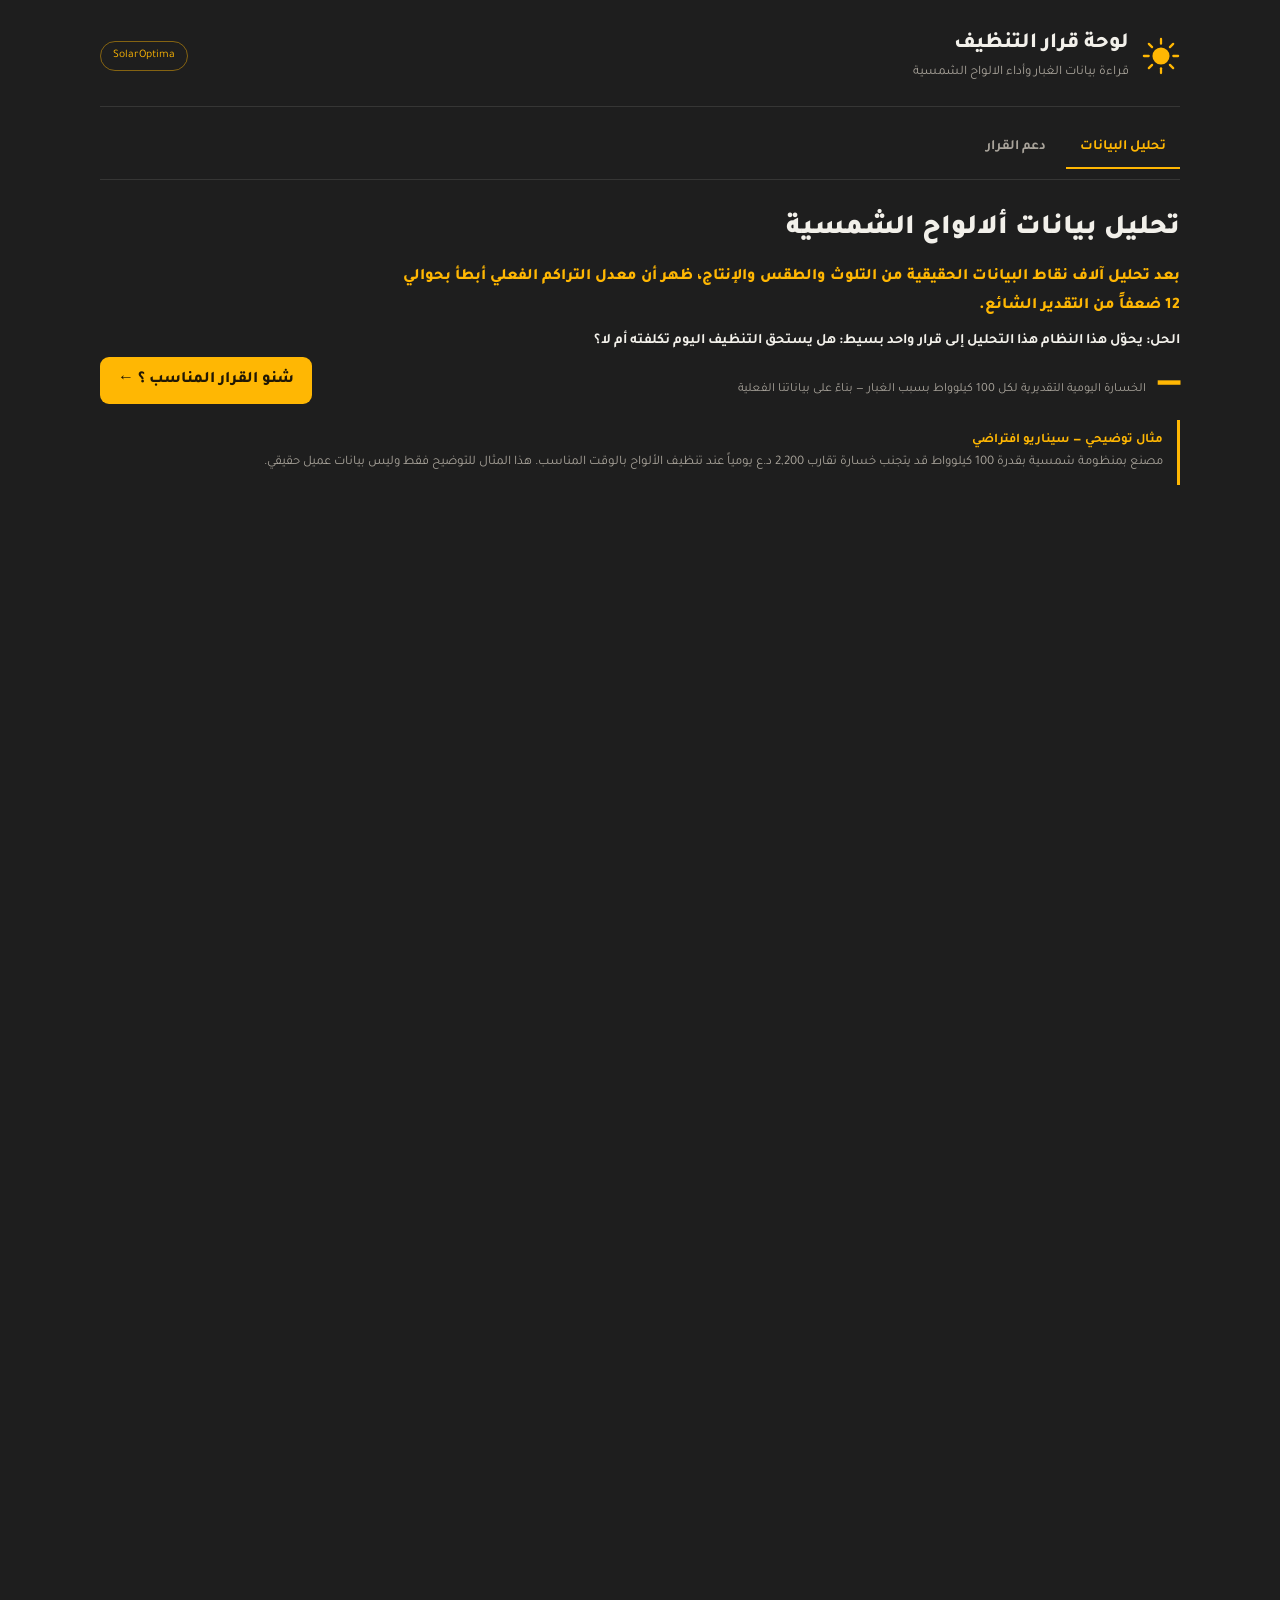
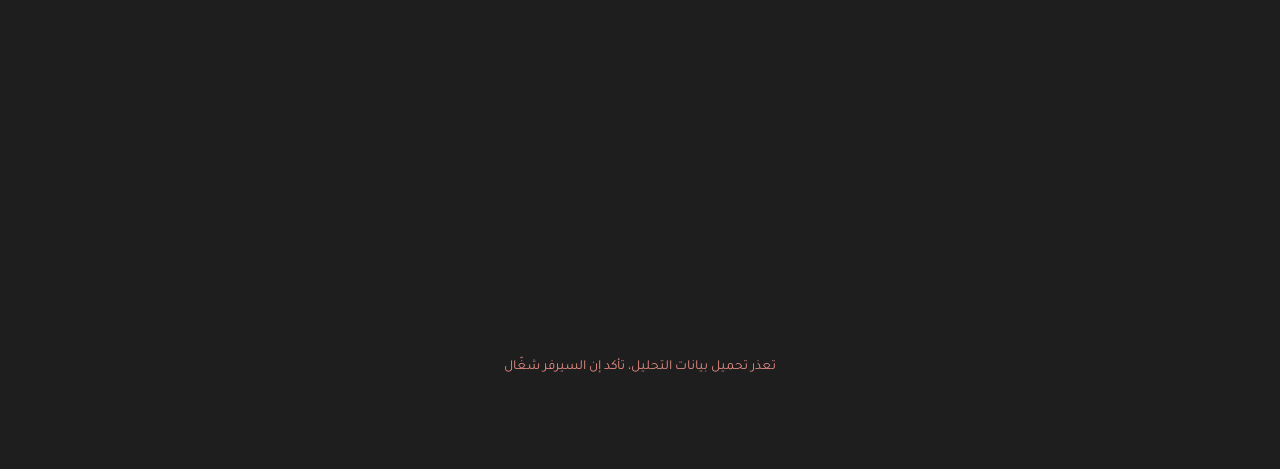
==== templates/analysis.html @ eaca75bf "Real data-driven analysis + full decision support UX polish - استبدال معدل تراكم الغبار التقديري (1." ====
<!DOCTYPE html>
<html lang="ar" dir="rtl">
<head>
<meta charset="UTF-8">
<meta name="viewport" content="width=device-width, initial-scale=1, viewport-fit=cover">
<title>SolarOptima - تحليل البيانات</title>
<link rel="icon" href="data:image/svg+xml,%3Csvg xmlns='http://www.w3.org/2000/svg' viewBox='0 0 64 64'%3E%3Ccircle cx='32' cy='32' r='13' fill='%23FFB703'/%3E%3Cg stroke='%23FFB703' stroke-width='5' stroke-linecap='round'%3E%3Cpath d='M32 5v10M32 49v10M5 32h10M49 32h10M13 13l7 7M44 44l7 7M51 13l-7 7M20 44l-7 7'/%3E%3C/g%3E%3C/svg%3E">
<link rel="preconnect" href="https://fonts.googleapis.com">
<link rel="preconnect" href="https://fonts.gstatic.com" crossorigin>
<link href="https://fonts.googleapis.com/css2?family=Tajawal:wght@300;400;500;700;800;900&display=swap" rel="stylesheet">
<script src="{{ url_for('static', filename='echarts.min.js') }}"></script>
<script src="/assets/particles.js"></script>
<style>
  :root{--bg:#1E1E1E;--panel:#252525;--panel-raised:#2D2D2D;--gold:#FFB703;--orange:#F08A24;--teal:#2EC4B6;--green:#3A8F68;--text:#F2F0EA;--muted:#A8A39A;--line:rgba(242,240,234,.11)}
  *{box-sizing:border-box}
  html,body{margin:0;min-height:100%;background:var(--bg);color:var(--text);font-family:'Tajawal','Segoe UI',Tahoma,Arial,sans-serif}
  body{line-height:1.55}
  .wrap{max-width:1120px;margin:0 auto;padding:28px 20px 56px}
  header{display:flex;align-items:center;justify-content:space-between;gap:18px;border-bottom:1px solid var(--line);padding-bottom:22px;margin-bottom:22px}
  .brand{display:flex;align-items:center;gap:13px}.sun{width:38px;height:38px;flex:none}.brand h1{font-size:1.35rem;margin:0;font-weight:800}.brand p{margin:2px 0 0;color:var(--muted);font-size:.82rem}
  .badge{color:var(--gold);border:1px solid rgba(255,183,3,.45);padding:5px 12px;border-radius:100px;font-size:.72rem;white-space:nowrap}
  .tabs{display:flex;gap:6px;margin-bottom:28px;border-bottom:1px solid var(--line);padding-bottom:10px}.tab{color:var(--muted);text-decoration:none;font-size:.88rem;font-weight:700;padding:8px 14px;border-bottom:2px solid transparent}.tab:hover,.tab.active{color:var(--gold);border-bottom-color:var(--gold)}
  .intro{display:flex;align-items:end;justify-content:space-between;gap:20px;margin-bottom:24px}.intro h2{font-size:1.75rem;margin:0 0 12px;font-weight:900}.story{max-width:780px}.story-line{margin:0 0 8px;font-size:.9rem;line-height:1.8}.story-problem{color:var(--muted)}.story-evidence{color:var(--gold);font-weight:800;font-size:1rem}.story-solution{color:var(--text);font-weight:700;margin-bottom:0}.decision-link{background:var(--gold);color:#211805;text-decoration:none;font-weight:800;padding:11px 18px;border-radius:9px;white-space:nowrap;transition:background .15s}.decision-link:hover{background:#ffc533}
  .example-note{color:var(--muted);border-right:3px solid var(--gold);padding:10px 14px;margin:-8px 0 24px;font-size:.82rem;line-height:1.7}.example-note strong{color:var(--gold);display:block}
  .impact-summary{display:flex;align-items:baseline;gap:12px;margin:12px 0 0}.impact-value{font-size:2.35rem;line-height:1;font-weight:900;color:var(--gold)}.impact-label{font-size:.78rem;color:var(--muted)}
  .charts{display:grid;grid-template-columns:minmax(0,1fr);gap:16px}.card{background:var(--panel);border:1px solid var(--line);border-radius:14px;padding:19px 20px;min-width:0}.card h3{font-size:1rem;margin:0 0 4px;font-weight:800}.card .sub{font-size:.78rem;color:var(--gold);min-height:24px;margin-bottom:2px}.chart{height:360px;width:100%}.chart-note{color:var(--muted);font-size:.72rem;line-height:1.6;margin:0}.weather-card .chart{height:340px}.comparison-note{color:var(--muted);font-size:.78rem;line-height:1.7;margin:0}
  .reveal{opacity:0;transform:translateY(20px);transition:opacity .5s ease,transform .5s ease;transition-delay:var(--reveal-delay,0ms)}.reveal.is-visible{opacity:1;transform:translateY(0)}
  .status{color:var(--muted);font-size:.86rem;text-align:center;padding:35px 0}.status.error{color:#e48c84}
  footer{text-align:center;color:var(--muted);font-size:.74rem;margin-top:34px}
  @media(max-width:1024px){.wrap{padding-inline:18px}.chart{height:340px}.weather-card .chart{height:320px}}
  @media(max-width:760px){.wrap{padding:20px 14px 40px}header,.intro{align-items:flex-start;flex-direction:column}.badge{display:none}.charts{grid-template-columns:1fr}.chart{height:300px}.weather-card .chart{height:290px}.decision-link{width:100%;text-align:center}.intro h2{font-size:1.5rem}}
  @media(prefers-reduced-motion:reduce){.reveal{opacity:1;transform:none;transition:none}}
</style>
</head>
<body>
<div class="wrap">
  <header>
    <div class="brand">
      <svg class="sun" viewBox="0 0 40 40" fill="none" aria-hidden="true"><circle cx="20" cy="20" r="9" fill="#FFB703"/><g stroke="#FFB703" stroke-width="2.4" stroke-linecap="round"><line x1="20" y1="2" x2="20" y2="7"/><line x1="20" y1="33" x2="20" y2="38"/><line x1="2" y1="20" x2="7" y2="20"/><line x1="33" y1="20" x2="38" y2="20"/><line x1="7.2" y1="7.2" x2="10.6" y2="10.6"/><line x1="29.4" y1="29.4" x2="32.8" y2="32.8"/><line x1="32.8" y1="7.2" x2="29.4" y2="10.6"/><line x1="10.6" y1="29.4" x2="7.2" y2="32.8"/></g></svg>
      <div><h1>لوحة قرار التنظيف </h1><p>قراءة بيانات الغبار وأداء الالواح الشمسية</p></div>
    </div>
    <div class="badge">SolarOptima</div>
  </header>

  <nav class="tabs" aria-label="التنقل الرئيسي">
    <a class="tab active" href="/">تحليل البيانات</a>
    <a class="tab" href="/decision">دعم القرار</a>
  </nav>

  <section class="intro">
    <div class="story"><h2>تحليل بيانات ألالواح الشمسية</h2>
      <!-- <p class="story-line story-problem">أصحاب المحطات الشمسية في العراق غالباً يقررون تنظيف الألواح بالحدس: إما تنظيف زائد وتكلفة أعلى، أو تأجيل التنظيف وخسارة إنتاج بصمت.</p> -->
      <p class="story-line story-evidence">بعد تحليل آلاف نقاط البيانات الحقيقية من التلوث والطقس والإنتاج، ظهر أن معدل التراكم الفعلي أبطأ بحوالي 12 ضعفاً من التقدير الشائع.</p><p class="story-line story-solution">الحل: يحوّل هذا النظام هذا التحليل إلى قرار واحد بسيط: هل يستحق التنظيف اليوم تكلفته أم لا؟</p><div class="impact-summary"><strong id="impactValue" class="impact-value">—</strong><span class="impact-label">الخسارة اليومية التقديرية لكل 100 كيلوواط بسبب الغبار — بناءً على بياناتنا الفعلية</span></div></div>
    <a class="decision-link" href="/decision">شنو القرار المناسب ؟ ←</a>
  </section>
  <div class="example-note"><strong>مثال توضيحي — سيناريو افتراضي</strong>مصنع بمنظومة شمسية بقدرة 100 كيلوواط قد يتجنب خسارة تقارب 2,200 د.ع يومياً عند تنظيف الألواح بالوقت المناسب. هذا المثال للتوضيح فقط وليس بيانات عميل حقيقي.</div>

  <main id="charts" class="charts" hidden>
    <article class="card reveal"><h3>نسبة خسارة الغبار حسب مدة الاتساخ</h3><div id="rateFigure" class="sub"></div><div id="lossChart" class="chart"></div></article>
    <article class="card weather-card reveal"><h3>مدى الحرارة والإشعاع المسجل ببغداد</h3><div class="sub">مؤشرات الطقس المسجلة لبغداد</div><div id="weatherChart" class="chart"></div><p class="chart-note">هذا المدى الحراري والإشعاعي هو الأساس اللي تُبنى عليه كل حسابات الحاسبة — الحرارة العالية تقلل كفاءة الألواح، والإشعاع القوي يزيد الإنتاج المحتمل، والاثنين يتصارعان بنفس الوقت بمناخ العراق.</p></article>
    <article class="card reveal"><h3>الزمن أهم من أي عامل طقس منفرد</h3><div class="sub">قوة تأثير كل عامل على تراكم التلوث (معامل الارتباط المطلق)</div><div id="climateFactorsChart" class="chart"></div><p class="chart-note">لا يوجد عامل طقس منفرد يتحكم بشكل قوي بتراكم التلوث — وهذا بالضبط سبب اعتماد حاسبتنا على عدد الأيام منذ آخر تنظيف كمعيار أساسي، بدل الحاجة لحساسات طقس معقدة ومكلفة.</p></article>
  </main>
  <div id="status" class="status">جارٍ تحميل بيانات التحليل...</div>
  
</div>
<script>
  const COLORS = {gold:'#FFB703', orange:'#F08A24', teal:'#2EC4B6', green:'#3A8F68', text:'#F2F0EA', muted:'#A8A39A', grid:'rgba(242,240,234,.10)'};
  const charts = [];
  const number = value => Number(value).toLocaleString('en-US', {maximumFractionDigits:2});
  const axis = {axisLine:{lineStyle:{color:COLORS.muted}}, axisLabel:{color:COLORS.muted,fontSize:11}, nameTextStyle:{color:COLORS.muted}};
  const common = {textStyle:{color:COLORS.text,fontFamily:'Tajawal'}, animationDuration:700};
  function init(id){const chart=echarts.init(document.getElementById(id));charts.push(chart);return chart;}
  function render(data){
    const analysis=data.analysis;
    const ratePercentPerDay=Number(analysis.daily_soiling_rate_percent_per_day);
    const maxSoilingLossPercent=Number(data.max_soiling_cap) * 100;
    const comparisonDays=[10,30,60,90,120];
    const regressionLosses=comparisonDays.map(days => Math.min(ratePercentPerDay * days, maxSoilingLossPercent));
    document.getElementById('rateFigure').textContent=`معدل تراكم الغبار r = ${number(analysis.daily_soiling_rate_percent_per_day)}% خسارة/يوم`;
    const defaultLossFraction=Math.min(Number(data.daily_soiling_rate)*20,Number(data.max_soiling_cap));
    const dailyImpact=100*Number(data.psh)*Number(data.pr)*defaultLossFraction*Number(data.default_tariff_iqd);
    document.getElementById('impactValue').textContent=`${Math.round(dailyImpact).toLocaleString('en-US')} د.ع`;

    const loss=init('lossChart');
    loss.setOption({...common,tooltip:{trigger:'axis',formatter:items=>`${items[0].axisValue} يوم<br>الخسارة المحسوبة: ${number(items[0].value)}%`},grid:{left:54,right:18,top:18,bottom:44},xAxis:{type:'category',data:comparisonDays.map(days=>days+' يوم'),...axis},yAxis:{type:'value',name:'الخسارة %',...axis,splitLine:{lineStyle:{color:COLORS.grid}}},series:[{type:'bar',data:regressionLosses,barMaxWidth:42,itemStyle:{borderRadius:[3,3,0,0],color:new echarts.graphic.LinearGradient(0,0,0,1,[{offset:0,color:COLORS.gold},{offset:1,color:COLORS.orange}])}}]});
    const weather=init('weatherChart');
    const weatherCategories=['أدنى','متوسط','أقصى'];
    const weatherTemperature=[data.nasa_min_temp_c,data.nasa_avg_temp_c,data.nasa_max_temp_c];
    const weatherIrradiation=[data.nasa_min_irradiation,data.nasa_avg_irradiation,data.nasa_max_irradiation];
    const formatWeatherValue=value=>Number(value).toFixed(2).replace(/\.?0+$/,'');
    weather.setOption({...common,grid:{left:54,right:18,top:42,bottom:42},tooltip:{trigger:'axis',valueFormatter:formatWeatherValue},legend:{top:0,textStyle:{color:COLORS.muted,fontFamily:'Tajawal'}},xAxis:{type:'category',data:weatherCategories,...axis},yAxis:{type:'value',min:0,name:'القيمة',...axis,splitLine:{lineStyle:{color:COLORS.grid}}},series:[{name:'الحرارة °م',type:'bar',data:weatherTemperature,barMaxWidth:34,itemStyle:{color:COLORS.teal},label:{show:true,position:'top',color:COLORS.text,formatter:item=>formatWeatherValue(item.value)}},{name:'الإشعاع kWh/m²',type:'bar',data:weatherIrradiation,barMaxWidth:34,itemStyle:{color:COLORS.green},label:{show:true,position:'top',color:COLORS.text,formatter:item=>formatWeatherValue(item.value)}}]});

    const climateFactors=analysis.climate_factor_correlations || [];
    climateFactors.sort((left,right)=>Number(right.correlation)-Number(left.correlation));
    const climateChart=init('climateFactorsChart');
    climateChart.setOption({...common,grid:{left:132,right:42,top:18,bottom:32},tooltip:{trigger:'axis',formatter:items=>`${items[0].name}: ${number(items[0].value)}`},xAxis:{type:'value',min:0,max:1,...axis,splitLine:{lineStyle:{color:COLORS.grid}}},yAxis:{type:'category',data:climateFactors.map(item=>item.factor),axisLabel:{color:COLORS.muted,fontSize:11}},series:[{type:'bar',data:climateFactors.map(item=>item.correlation),barMaxWidth:24,itemStyle:{color:new echarts.graphic.LinearGradient(1,0,0,0,[{offset:0,color:COLORS.gold},{offset:1,color:COLORS.orange}])},label:{show:true,position:'right',color:COLORS.text,formatter:item=>number(item.value)}}]});
    document.getElementById('charts').hidden=false;document.getElementById('status').hidden=true;
    initScrollReveal();
  }
  let revealObserver;
  function initScrollReveal(){
    if(revealObserver || window.matchMedia('(prefers-reduced-motion: reduce)').matches){document.querySelectorAll('.reveal').forEach(element=>element.classList.add('is-visible'));return;}
    revealObserver=new IntersectionObserver(entries=>entries.forEach(entry=>{entry.target.classList.toggle('is-visible',entry.isIntersecting);}),{threshold:.12,rootMargin:'0px 0px -6% 0px'});
    document.querySelectorAll('.reveal').forEach((element,index)=>{element.style.setProperty('--reveal-delay',`${Math.min(index,5)*70}ms`);revealObserver.observe(element);});
    requestAnimationFrame(()=>document.querySelectorAll('.reveal').forEach(element=>{const bounds=element.getBoundingClientRect();const visible=bounds.top<window.innerHeight*.94&&bounds.bottom>window.innerHeight*.06;element.classList.toggle('is-visible',visible);}));
  }
  async function load(){
    const status=document.getElementById('status');
    const controller=new AbortController();
    const timeout=setTimeout(()=>controller.abort(),3000);
    try{const response=await fetch('/api/params',{signal:controller.signal});if(!response.ok)throw new Error('params request failed');render(await response.json());}
    catch(error){document.getElementById('charts').hidden=true;status.hidden=false;status.textContent='تعذر تحميل بيانات التحليل، تأكد إن السيرفر شغّال';status.classList.add('error');console.error(error);}
    finally{clearTimeout(timeout);}
  }
  window.addEventListener('resize',()=>charts.forEach(chart=>chart.resize()));
  if('ResizeObserver' in window){new ResizeObserver(()=>charts.forEach(chart=>chart.resize())).observe(document.getElementById('charts'));}
  load();
</script>
</body>
</html>
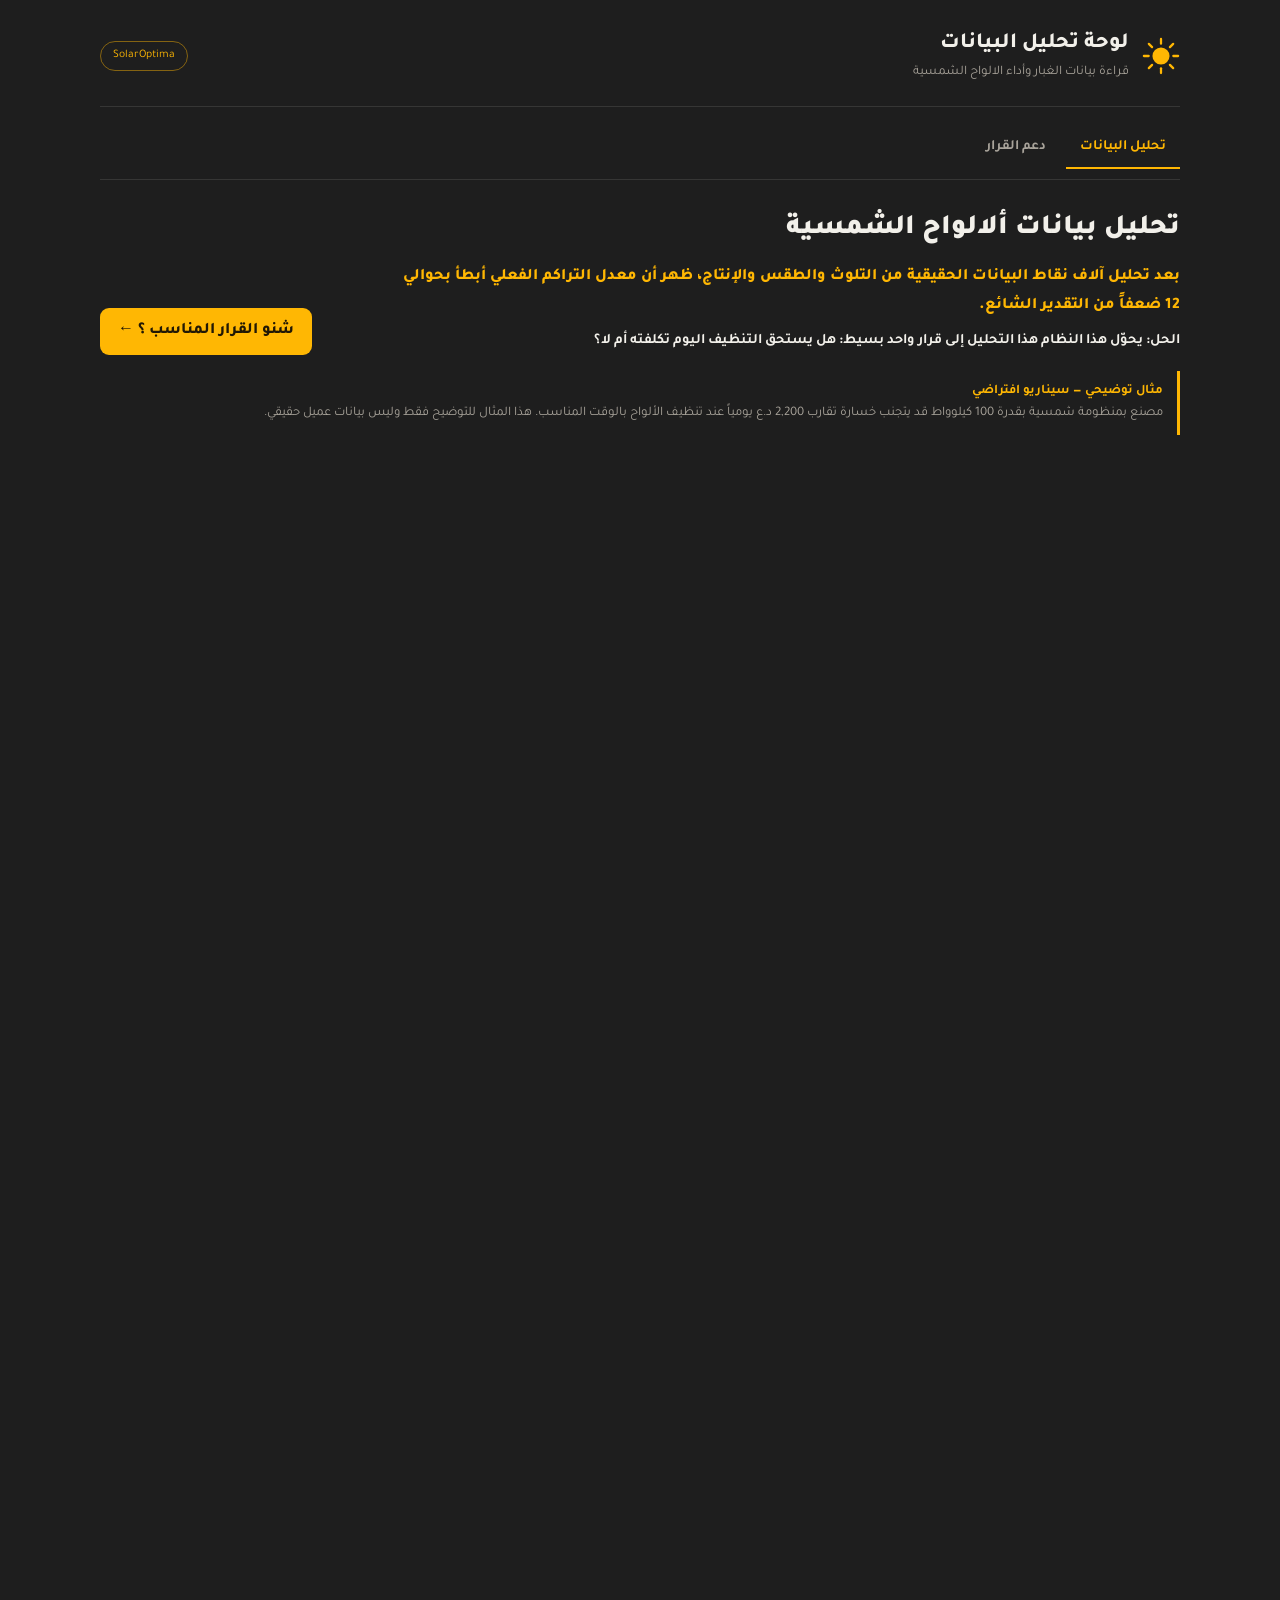
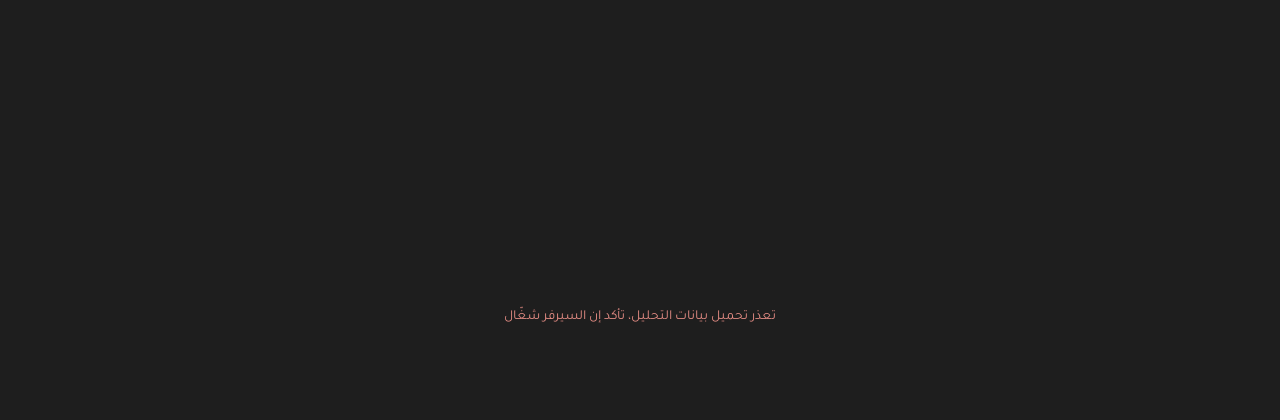
==== commit 7766dd93: "fixed some issues" ====
--- a/templates/analysis.html
+++ b/templates/analysis.html
@@ -22,7 +22,6 @@
   .tabs{display:flex;gap:6px;margin-bottom:28px;border-bottom:1px solid var(--line);padding-bottom:10px}.tab{color:var(--muted);text-decoration:none;font-size:.88rem;font-weight:700;padding:8px 14px;border-bottom:2px solid transparent}.tab:hover,.tab.active{color:var(--gold);border-bottom-color:var(--gold)}
   .intro{display:flex;align-items:end;justify-content:space-between;gap:20px;margin-bottom:24px}.intro h2{font-size:1.75rem;margin:0 0 12px;font-weight:900}.story{max-width:780px}.story-line{margin:0 0 8px;font-size:.9rem;line-height:1.8}.story-problem{color:var(--muted)}.story-evidence{color:var(--gold);font-weight:800;font-size:1rem}.story-solution{color:var(--text);font-weight:700;margin-bottom:0}.decision-link{background:var(--gold);color:#211805;text-decoration:none;font-weight:800;padding:11px 18px;border-radius:9px;white-space:nowrap;transition:background .15s}.decision-link:hover{background:#ffc533}
   .example-note{color:var(--muted);border-right:3px solid var(--gold);padding:10px 14px;margin:-8px 0 24px;font-size:.82rem;line-height:1.7}.example-note strong{color:var(--gold);display:block}
-  .impact-summary{display:flex;align-items:baseline;gap:12px;margin:12px 0 0}.impact-value{font-size:2.35rem;line-height:1;font-weight:900;color:var(--gold)}.impact-label{font-size:.78rem;color:var(--muted)}
   .charts{display:grid;grid-template-columns:minmax(0,1fr);gap:16px}.card{background:var(--panel);border:1px solid var(--line);border-radius:14px;padding:19px 20px;min-width:0}.card h3{font-size:1rem;margin:0 0 4px;font-weight:800}.card .sub{font-size:.78rem;color:var(--gold);min-height:24px;margin-bottom:2px}.chart{height:360px;width:100%}.chart-note{color:var(--muted);font-size:.72rem;line-height:1.6;margin:0}.weather-card .chart{height:340px}.comparison-note{color:var(--muted);font-size:.78rem;line-height:1.7;margin:0}
   .reveal{opacity:0;transform:translateY(20px);transition:opacity .5s ease,transform .5s ease;transition-delay:var(--reveal-delay,0ms)}.reveal.is-visible{opacity:1;transform:translateY(0)}
   .status{color:var(--muted);font-size:.86rem;text-align:center;padding:35px 0}.status.error{color:#e48c84}
@@ -37,7 +36,7 @@
   <header>
     <div class="brand">
       <svg class="sun" viewBox="0 0 40 40" fill="none" aria-hidden="true"><circle cx="20" cy="20" r="9" fill="#FFB703"/><g stroke="#FFB703" stroke-width="2.4" stroke-linecap="round"><line x1="20" y1="2" x2="20" y2="7"/><line x1="20" y1="33" x2="20" y2="38"/><line x1="2" y1="20" x2="7" y2="20"/><line x1="33" y1="20" x2="38" y2="20"/><line x1="7.2" y1="7.2" x2="10.6" y2="10.6"/><line x1="29.4" y1="29.4" x2="32.8" y2="32.8"/><line x1="32.8" y1="7.2" x2="29.4" y2="10.6"/><line x1="10.6" y1="29.4" x2="7.2" y2="32.8"/></g></svg>
-      <div><h1>لوحة قرار التنظيف </h1><p>قراءة بيانات الغبار وأداء الالواح الشمسية</p></div>
+      <div><h1>لوحة تحليل البيانات</h1><p>قراءة بيانات الغبار وأداء الالواح الشمسية</p></div>
     </div>
     <div class="badge">SolarOptima</div>
   </header>
@@ -50,10 +49,11 @@
   <section class="intro">
     <div class="story"><h2>تحليل بيانات ألالواح الشمسية</h2>
       <!-- <p class="story-line story-problem">أصحاب المحطات الشمسية في العراق غالباً يقررون تنظيف الألواح بالحدس: إما تنظيف زائد وتكلفة أعلى، أو تأجيل التنظيف وخسارة إنتاج بصمت.</p> -->
-      <p class="story-line story-evidence">بعد تحليل آلاف نقاط البيانات الحقيقية من التلوث والطقس والإنتاج، ظهر أن معدل التراكم الفعلي أبطأ بحوالي 12 ضعفاً من التقدير الشائع.</p><p class="story-line story-solution">الحل: يحوّل هذا النظام هذا التحليل إلى قرار واحد بسيط: هل يستحق التنظيف اليوم تكلفته أم لا؟</p><div class="impact-summary"><strong id="impactValue" class="impact-value">—</strong><span class="impact-label">الخسارة اليومية التقديرية لكل 100 كيلوواط بسبب الغبار — بناءً على بياناتنا الفعلية</span></div></div>
+      <p class="story-line story-evidence">بعد تحليل آلاف نقاط البيانات الحقيقية من التلوث والطقس والإنتاج، ظهر أن معدل التراكم الفعلي أبطأ بحوالي 12 ضعفاً من التقدير الشائع.</p><p class="story-line story-solution">الحل: يحوّل هذا النظام هذا التحليل إلى قرار واحد بسيط: هل يستحق التنظيف اليوم تكلفته أم لا؟</p></div>
     <a class="decision-link" href="/decision">شنو القرار المناسب ؟ ←</a>
   </section>
-  <div class="example-note"><strong>مثال توضيحي — سيناريو افتراضي</strong>مصنع بمنظومة شمسية بقدرة 100 كيلوواط قد يتجنب خسارة تقارب 2,200 د.ع يومياً عند تنظيف الألواح بالوقت المناسب. هذا المثال للتوضيح فقط وليس بيانات عميل حقيقي.</div>
+  <div class="example-note">
+    <strong>مثال توضيحي — سيناريو افتراضي</strong>مصنع بمنظومة شمسية بقدرة 100 كيلوواط قد يتجنب خسارة تقارب 2,200 د.ع يومياً عند تنظيف الألواح بالوقت المناسب. هذا المثال للتوضيح فقط وليس بيانات عميل حقيقي.</div>
 
   <main id="charts" class="charts" hidden>
     <article class="card reveal"><h3>نسبة خسارة الغبار حسب مدة الاتساخ</h3><div id="rateFigure" class="sub"></div><div id="lossChart" class="chart"></div></article>
@@ -77,10 +77,6 @@
     const comparisonDays=[10,30,60,90,120];
     const regressionLosses=comparisonDays.map(days => Math.min(ratePercentPerDay * days, maxSoilingLossPercent));
     document.getElementById('rateFigure').textContent=`معدل تراكم الغبار r = ${number(analysis.daily_soiling_rate_percent_per_day)}% خسارة/يوم`;
-    const defaultLossFraction=Math.min(Number(data.daily_soiling_rate)*20,Number(data.max_soiling_cap));
-    const dailyImpact=100*Number(data.psh)*Number(data.pr)*defaultLossFraction*Number(data.default_tariff_iqd);
-    document.getElementById('impactValue').textContent=`${Math.round(dailyImpact).toLocaleString('en-US')} د.ع`;
-
     const loss=init('lossChart');
     loss.setOption({...common,tooltip:{trigger:'axis',formatter:items=>`${items[0].axisValue} يوم<br>الخسارة المحسوبة: ${number(items[0].value)}%`},grid:{left:54,right:18,top:18,bottom:44},xAxis:{type:'category',data:comparisonDays.map(days=>days+' يوم'),...axis},yAxis:{type:'value',name:'الخسارة %',...axis,splitLine:{lineStyle:{color:COLORS.grid}}},series:[{type:'bar',data:regressionLosses,barMaxWidth:42,itemStyle:{borderRadius:[3,3,0,0],color:new echarts.graphic.LinearGradient(0,0,0,1,[{offset:0,color:COLORS.gold},{offset:1,color:COLORS.orange}])}}]});
     const weather=init('weatherChart');
